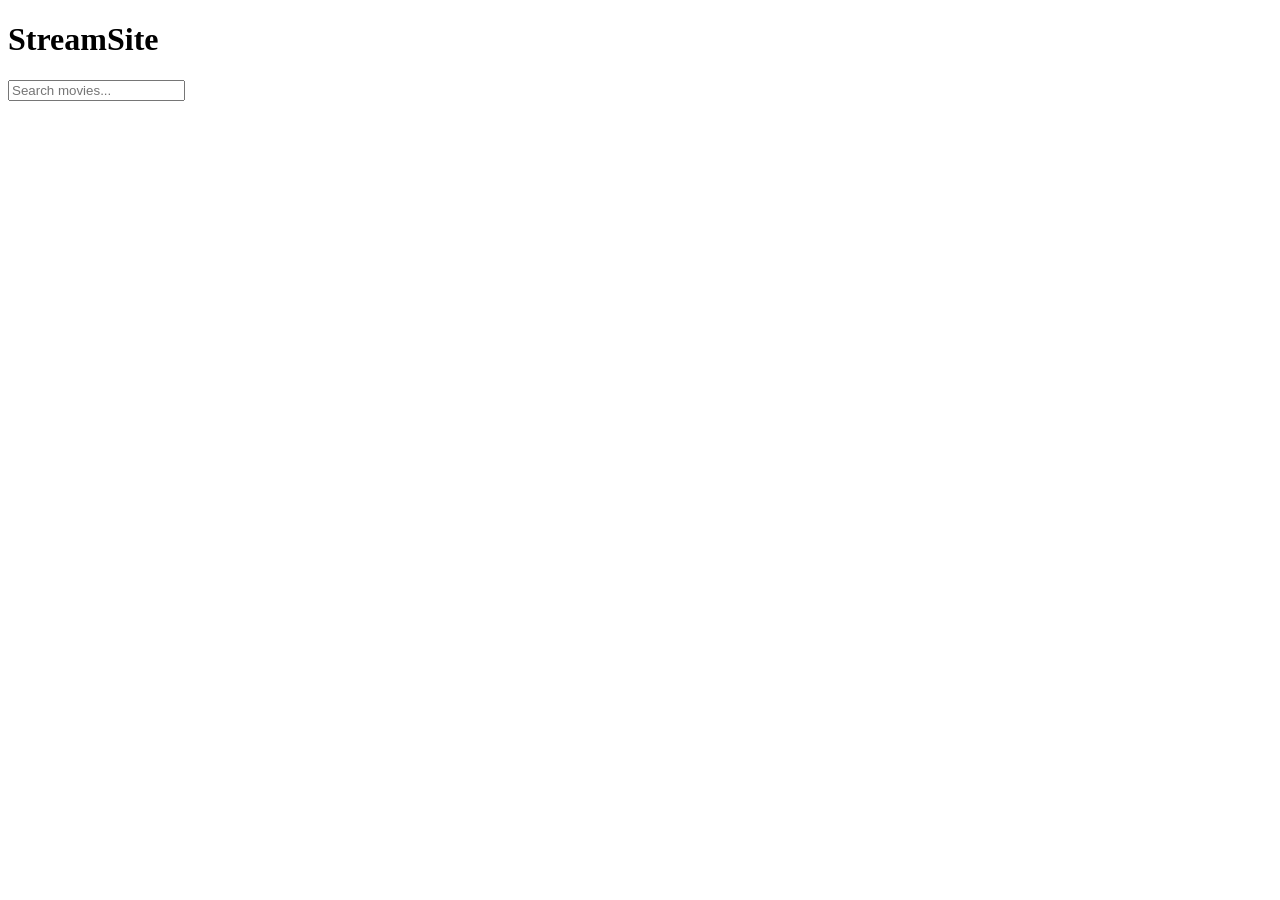
==== index.html @ 8e1061c5 "Create index.html" ====
<!DOCTYPE html>
<html>
<head>
  <title>StreamSite</title>
  <link rel="stylesheet" href="style.css">
</head>
<body>

  <header>
    <h1>StreamSite</h1>
    <input type="text" id="search" placeholder="Search movies...">
  </header>

  <div id="movies" class="grid"></div>

  <script src="script.js"></script>
</body>
</html>
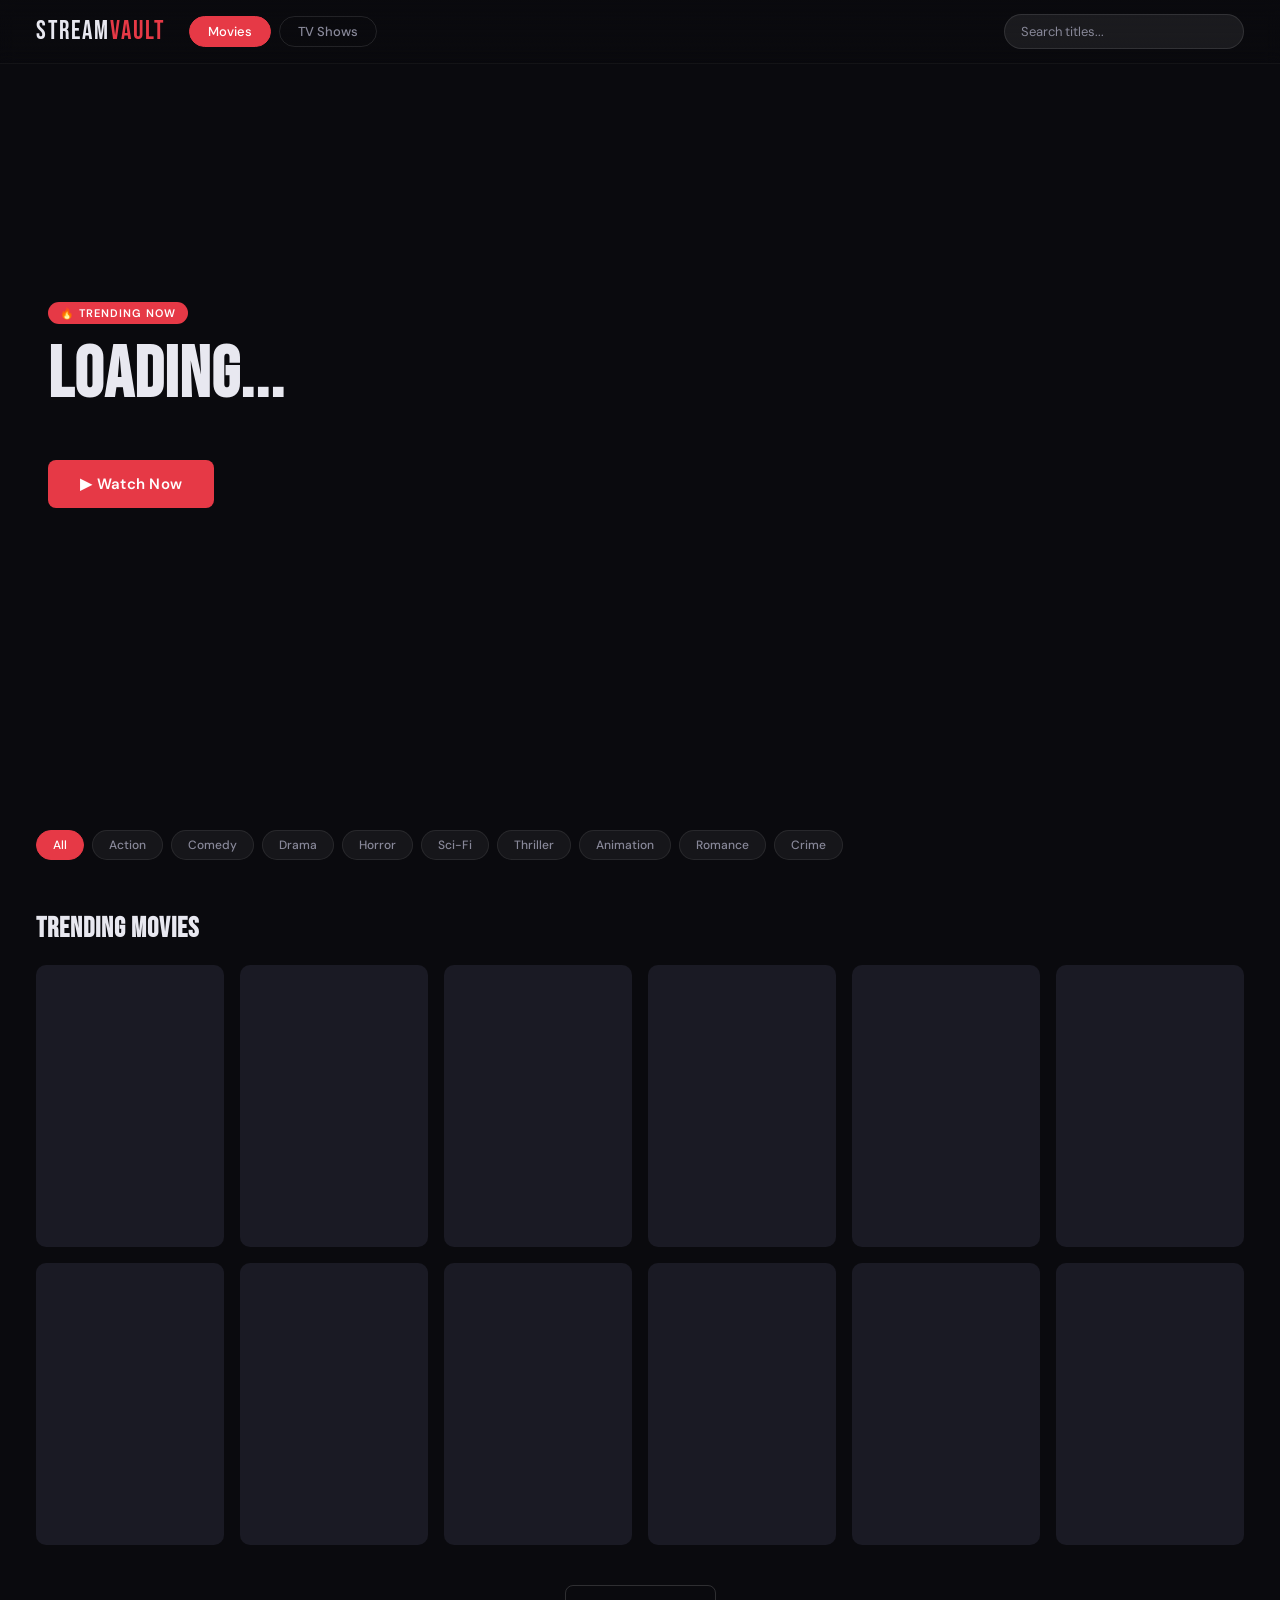
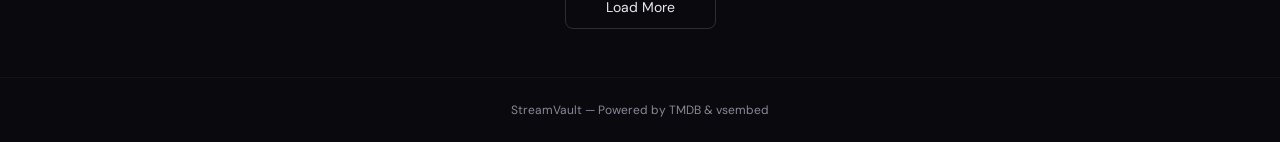
==== commit 36f69233: "Add files via upload" ====
--- a/index.html
+++ b/index.html
@@ -1,17 +1,69 @@
 <!DOCTYPE html>
-<html>
+<html lang="en">
 <head>
-  <title>StreamSite</title>
-  <link rel="stylesheet" href="style.css">
+  <meta charset="UTF-8" />
+  <meta name="viewport" content="width=device-width, initial-scale=1.0" />
+  <title>StreamVault</title>
+  <link rel="stylesheet" href="style.css" />
+  <link rel="preconnect" href="https://fonts.googleapis.com" />
+  <link href="https://fonts.googleapis.com/css2?family=Bebas+Neue&family=DM+Sans:wght@300;400;500;600&display=swap" rel="stylesheet" />
 </head>
 <body>
 
-  <header>
-    <h1>StreamSite</h1>
-    <input type="text" id="search" placeholder="Search movies...">
-  </header>
+  <!-- NAV -->
+  <nav class="nav">
+    <a href="index.html" class="logo">STREAM<span>VAULT</span></a>
+    <div class="nav-links">
+      <button class="tab-btn active" data-tab="movies">Movies</button>
+      <button class="tab-btn" data-tab="tv">TV Shows</button>
+    </div>
+    <div class="search-wrap">
+      <input type="text" id="search" placeholder="Search titles..." autocomplete="off" />
+      <div id="search-results" class="search-dropdown hidden"></div>
+    </div>
+  </nav>
 
-  <div id="movies" class="grid"></div>
+  <!-- HERO -->
+  <section class="hero" id="hero">
+    <div class="hero-bg" id="hero-bg"></div>
+    <div class="hero-overlay"></div>
+    <div class="hero-content" id="hero-content">
+      <div class="hero-badge">🔥 Trending Now</div>
+      <h1 class="hero-title" id="hero-title">Loading...</h1>
+      <p class="hero-desc" id="hero-desc"></p>
+      <div class="hero-meta" id="hero-meta"></div>
+      <button class="btn-watch" id="hero-btn">▶ Watch Now</button>
+    </div>
+  </section>
+
+  <!-- GENRE FILTERS -->
+  <div class="genre-row" id="genre-row">
+    <button class="genre-btn active" data-id="">All</button>
+    <button class="genre-btn" data-id="28">Action</button>
+    <button class="genre-btn" data-id="35">Comedy</button>
+    <button class="genre-btn" data-id="18">Drama</button>
+    <button class="genre-btn" data-id="27">Horror</button>
+    <button class="genre-btn" data-id="878">Sci-Fi</button>
+    <button class="genre-btn" data-id="53">Thriller</button>
+    <button class="genre-btn" data-id="16">Animation</button>
+    <button class="genre-btn" data-id="10749">Romance</button>
+    <button class="genre-btn" data-id="80">Crime</button>
+  </div>
+
+  <!-- MOVIE GRID -->
+  <main class="main">
+    <div class="section-header">
+      <h2 class="section-title" id="section-title">Trending Movies</h2>
+    </div>
+    <div id="movies" class="grid"></div>
+    <div class="load-more-wrap">
+      <button id="load-more" class="btn-more">Load More</button>
+    </div>
+  </main>
+
+  <footer class="footer">
+    <p>StreamVault &mdash; Powered by TMDB & vsembed</p>
+  </footer>
 
   <script src="script.js"></script>
 </body>
--- a/style.css
+++ b/style.css
@@ -0,0 +1,658 @@
+/* ─── RESET & BASE ─────────────────────────────────────────────────────────── */
+*, *::before, *::after { box-sizing: border-box; margin: 0; padding: 0; }
+
+:root {
+  --bg:        #0a0a0e;
+  --bg2:       #111117;
+  --bg3:       #1a1a24;
+  --accent:    #e63946;
+  --accent2:   #f4a261;
+  --text:      #e8e8f0;
+  --text-muted:#888899;
+  --card-w:    180px;
+  --radius:    10px;
+}
+
+html { scroll-behavior: smooth; }
+
+body {
+  background: var(--bg);
+  color: var(--text);
+  font-family: 'DM Sans', sans-serif;
+  font-size: 15px;
+  min-height: 100vh;
+  overflow-x: hidden;
+}
+
+/* ─── NAV ───────────────────────────────────────────────────────────────────── */
+.nav {
+  position: fixed;
+  top: 0; left: 0; right: 0;
+  z-index: 100;
+  display: flex;
+  align-items: center;
+  gap: 24px;
+  padding: 14px 36px;
+  background: linear-gradient(to bottom, rgba(10,10,14,0.97), transparent);
+  backdrop-filter: blur(8px);
+  border-bottom: 1px solid rgba(255,255,255,0.04);
+}
+
+.logo {
+  font-family: 'Bebas Neue', sans-serif;
+  font-size: 26px;
+  letter-spacing: 2px;
+  color: var(--text);
+  text-decoration: none;
+  flex-shrink: 0;
+}
+.logo span { color: var(--accent); }
+
+.nav-links { display: flex; gap: 8px; }
+
+.tab-btn {
+  background: transparent;
+  border: 1px solid rgba(255,255,255,0.1);
+  color: var(--text-muted);
+  padding: 6px 18px;
+  border-radius: 20px;
+  cursor: pointer;
+  font-family: 'DM Sans', sans-serif;
+  font-size: 13px;
+  font-weight: 500;
+  transition: all 0.2s;
+}
+.tab-btn:hover, .tab-btn.active {
+  background: var(--accent);
+  border-color: var(--accent);
+  color: #fff;
+}
+
+.back-link {
+  color: var(--text-muted);
+  text-decoration: none;
+  font-size: 13px;
+  transition: color 0.2s;
+}
+.back-link:hover { color: var(--text); }
+
+/* ─── SEARCH ────────────────────────────────────────────────────────────────── */
+.search-wrap {
+  position: relative;
+  margin-left: auto;
+}
+
+#search {
+  background: rgba(255,255,255,0.07);
+  border: 1px solid rgba(255,255,255,0.1);
+  color: var(--text);
+  padding: 8px 16px;
+  border-radius: 20px;
+  font-family: 'DM Sans', sans-serif;
+  font-size: 13px;
+  width: 240px;
+  outline: none;
+  transition: all 0.2s;
+}
+#search:focus {
+  background: rgba(255,255,255,0.11);
+  border-color: var(--accent);
+  width: 300px;
+}
+#search::placeholder { color: var(--text-muted); }
+
+.search-dropdown {
+  position: absolute;
+  top: calc(100% + 8px);
+  right: 0;
+  width: 320px;
+  background: var(--bg3);
+  border: 1px solid rgba(255,255,255,0.1);
+  border-radius: var(--radius);
+  overflow: hidden;
+  box-shadow: 0 20px 60px rgba(0,0,0,0.6);
+  z-index: 200;
+}
+.search-dropdown.hidden { display: none; }
+
+.sr-item {
+  display: flex;
+  align-items: center;
+  gap: 12px;
+  padding: 10px 14px;
+  cursor: pointer;
+  transition: background 0.15s;
+}
+.sr-item:hover { background: rgba(255,255,255,0.07); }
+.sr-item img { width: 36px; height: 54px; object-fit: cover; border-radius: 4px; flex-shrink: 0; }
+.sr-no-img { width: 36px; height: 54px; background: var(--bg2); border-radius: 4px; flex-shrink: 0; }
+.sr-item strong { display: block; font-size: 13px; font-weight: 500; color: var(--text); }
+.sr-item span   { font-size: 11px; color: var(--text-muted); }
+
+/* ─── HERO ──────────────────────────────────────────────────────────────────── */
+.hero {
+  position: relative;
+  height: 90vh;
+  min-height: 500px;
+  overflow: hidden;
+  margin-top: 0;
+}
+
+.hero-bg {
+  position: absolute;
+  inset: 0;
+  background-size: cover;
+  background-position: center;
+  transition: background-image 1s ease;
+  animation: zoomBg 8s ease-in-out infinite alternate;
+}
+
+@keyframes zoomBg {
+  from { transform: scale(1); }
+  to   { transform: scale(1.05); }
+}
+
+.hero-overlay {
+  position: absolute;
+  inset: 0;
+  background: linear-gradient(
+    to right,
+    rgba(10,10,14,0.92) 0%,
+    rgba(10,10,14,0.6) 50%,
+    rgba(10,10,14,0.2) 100%
+  ),
+  linear-gradient(to top, rgba(10,10,14,1) 0%, transparent 40%);
+}
+
+.hero-content {
+  position: relative;
+  z-index: 2;
+  max-width: 600px;
+  padding: 0 48px;
+  display: flex;
+  flex-direction: column;
+  justify-content: center;
+  height: 100%;
+  gap: 16px;
+  animation: fadeUp 0.6s ease;
+}
+
+@keyframes fadeUp {
+  from { opacity: 0; transform: translateY(20px); }
+  to   { opacity: 1; transform: translateY(0); }
+}
+
+.hero-badge {
+  display: inline-flex;
+  align-items: center;
+  gap: 6px;
+  background: var(--accent);
+  color: #fff;
+  font-size: 11px;
+  font-weight: 600;
+  letter-spacing: 1px;
+  text-transform: uppercase;
+  padding: 4px 12px;
+  border-radius: 20px;
+  width: fit-content;
+}
+
+.hero-title {
+  font-family: 'Bebas Neue', sans-serif;
+  font-size: clamp(40px, 6vw, 72px);
+  line-height: 1;
+  letter-spacing: 1px;
+}
+
+.hero-desc {
+  color: var(--text-muted);
+  font-size: 14px;
+  line-height: 1.6;
+  max-width: 480px;
+}
+
+.hero-meta {
+  display: flex;
+  gap: 12px;
+  align-items: center;
+  font-size: 13px;
+  color: var(--text-muted);
+}
+.hero-meta .rating { color: var(--accent2); font-weight: 600; }
+.hero-meta span { display: flex; align-items: center; gap: 4px; }
+
+/* ─── BUTTONS ───────────────────────────────────────────────────────────────── */
+.btn-watch {
+  background: var(--accent);
+  color: #fff;
+  border: none;
+  padding: 14px 32px;
+  border-radius: 8px;
+  font-family: 'DM Sans', sans-serif;
+  font-size: 15px;
+  font-weight: 600;
+  cursor: pointer;
+  width: fit-content;
+  transition: all 0.2s;
+  letter-spacing: 0.3px;
+}
+.btn-watch:hover { background: #c1121f; transform: translateY(-2px); box-shadow: 0 8px 24px rgba(230,57,70,0.4); }
+.btn-watch.small { padding: 8px 20px; font-size: 13px; }
+
+.btn-more {
+  background: transparent;
+  border: 1px solid rgba(255,255,255,0.15);
+  color: var(--text);
+  padding: 12px 40px;
+  border-radius: 8px;
+  cursor: pointer;
+  font-family: 'DM Sans', sans-serif;
+  font-size: 14px;
+  transition: all 0.2s;
+}
+.btn-more:hover { background: rgba(255,255,255,0.07); border-color: rgba(255,255,255,0.3); }
+
+/* ─── GENRE ROW ─────────────────────────────────────────────────────────────── */
+.genre-row {
+  display: flex;
+  gap: 8px;
+  padding: 20px 36px;
+  overflow-x: auto;
+  background: var(--bg);
+  position: sticky;
+  top: 53px;
+  z-index: 50;
+  scrollbar-width: none;
+}
+.genre-row::-webkit-scrollbar { display: none; }
+
+.genre-btn {
+  background: rgba(255,255,255,0.05);
+  border: 1px solid rgba(255,255,255,0.08);
+  color: var(--text-muted);
+  padding: 6px 16px;
+  border-radius: 20px;
+  cursor: pointer;
+  font-family: 'DM Sans', sans-serif;
+  font-size: 12px;
+  font-weight: 500;
+  white-space: nowrap;
+  transition: all 0.2s;
+}
+.genre-btn:hover, .genre-btn.active {
+  background: var(--accent);
+  border-color: var(--accent);
+  color: #fff;
+}
+
+/* ─── MAIN / GRID ───────────────────────────────────────────────────────────── */
+.main { padding: 32px 36px 48px; }
+
+.section-header { margin-bottom: 20px; }
+.section-title {
+  font-family: 'Bebas Neue', sans-serif;
+  font-size: 28px;
+  letter-spacing: 1px;
+}
+
+.grid {
+  display: grid;
+  grid-template-columns: repeat(auto-fill, minmax(var(--card-w), 1fr));
+  gap: 16px;
+}
+.grid.compact { --card-w: 150px; }
+
+/* ─── CARD ──────────────────────────────────────────────────────────────────── */
+.card {
+  cursor: pointer;
+  border-radius: var(--radius);
+  overflow: hidden;
+  background: var(--bg2);
+  transition: transform 0.2s, box-shadow 0.2s;
+  animation: fadeIn 0.4s ease both;
+}
+
+@keyframes fadeIn {
+  from { opacity: 0; transform: scale(0.96); }
+  to   { opacity: 1; transform: scale(1); }
+}
+
+.card:hover { transform: scale(1.04); box-shadow: 0 16px 40px rgba(0,0,0,0.6); }
+
+.card-img-wrap {
+  position: relative;
+  aspect-ratio: 2/3;
+  overflow: hidden;
+}
+.card-img-wrap img {
+  width: 100%; height: 100%;
+  object-fit: cover;
+  display: block;
+  transition: transform 0.4s;
+}
+.card:hover .card-img-wrap img { transform: scale(1.06); }
+
+.card-overlay {
+  position: absolute;
+  inset: 0;
+  background: rgba(0,0,0,0.55);
+  display: flex;
+  align-items: center;
+  justify-content: center;
+  opacity: 0;
+  transition: opacity 0.2s;
+}
+.card:hover .card-overlay { opacity: 1; }
+
+.btn-play {
+  background: var(--accent);
+  border: none;
+  color: #fff;
+  width: 48px; height: 48px;
+  border-radius: 50%;
+  font-size: 18px;
+  cursor: pointer;
+  display: flex;
+  align-items: center;
+  justify-content: center;
+  transition: transform 0.15s;
+}
+.btn-play:hover { transform: scale(1.12); }
+
+.card-rating {
+  position: absolute;
+  bottom: 8px; right: 8px;
+  background: rgba(0,0,0,0.7);
+  color: var(--accent2);
+  font-size: 11px;
+  font-weight: 600;
+  padding: 2px 7px;
+  border-radius: 4px;
+}
+
+.card-info { padding: 10px 12px 12px; }
+.card-title {
+  font-size: 13px;
+  font-weight: 500;
+  white-space: nowrap;
+  overflow: hidden;
+  text-overflow: ellipsis;
+  color: var(--text);
+}
+.card-year { font-size: 11px; color: var(--text-muted); }
+
+/* Skeleton */
+.card.skeleton {
+  pointer-events: none;
+  animation: pulse 1.4s ease-in-out infinite;
+}
+.card.skeleton::before {
+  content: "";
+  display: block;
+  aspect-ratio: 2/3;
+  background: var(--bg3);
+}
+@keyframes pulse {
+  0%, 100% { opacity: 0.5; }
+  50%       { opacity: 1; }
+}
+
+/* ─── LOAD MORE ─────────────────────────────────────────────────────────────── */
+.load-more-wrap {
+  text-align: center;
+  margin-top: 40px;
+}
+
+/* ─── WATCH PAGE ────────────────────────────────────────────────────────────── */
+.watch-page { padding-top: 60px; }
+
+.player-section {
+  display: grid;
+  grid-template-columns: 1fr 320px;
+  gap: 0;
+  min-height: 60vh;
+  background: #000;
+}
+
+@media (max-width: 900px) {
+  .player-section { grid-template-columns: 1fr; }
+}
+
+.player-container {
+  display: flex;
+  flex-direction: column;
+}
+
+.player-wrap {
+  position: relative;
+  aspect-ratio: 16/9;
+  background: #000;
+  overflow: hidden;
+}
+
+.player-wrap iframe {
+  width: 100%; height: 100%;
+  border: none;
+  display: block;
+}
+.player-wrap iframe.hidden { display: none; }
+
+.player-loading {
+  position: absolute;
+  inset: 0;
+  display: flex;
+  flex-direction: column;
+  align-items: center;
+  justify-content: center;
+  gap: 14px;
+  background: #000;
+  color: var(--text-muted);
+  font-size: 13px;
+}
+
+.spinner {
+  width: 36px; height: 36px;
+  border: 3px solid rgba(255,255,255,0.1);
+  border-top-color: var(--accent);
+  border-radius: 50%;
+  animation: spin 0.7s linear infinite;
+}
+@keyframes spin { to { transform: rotate(360deg); } }
+
+/* Episode Bar */
+.episode-bar {
+  background: var(--bg2);
+  border-top: 1px solid rgba(255,255,255,0.06);
+  padding: 14px 20px;
+  display: flex;
+  align-items: center;
+  gap: 24px;
+  flex-wrap: wrap;
+}
+.episode-bar.hidden { display: none; }
+
+.ep-selectors {
+  display: flex;
+  align-items: center;
+  gap: 12px;
+  flex-wrap: wrap;
+}
+.ep-selectors label {
+  display: flex;
+  align-items: center;
+  gap: 8px;
+  font-size: 13px;
+  color: var(--text-muted);
+}
+.ep-selectors select {
+  background: var(--bg3);
+  border: 1px solid rgba(255,255,255,0.1);
+  color: var(--text);
+  padding: 6px 10px;
+  border-radius: 6px;
+  font-family: 'DM Sans', sans-serif;
+  font-size: 13px;
+  outline: none;
+  cursor: pointer;
+}
+
+.ep-nav {
+  display: flex;
+  align-items: center;
+  gap: 12px;
+  margin-left: auto;
+}
+.ep-nav span { font-size: 13px; color: var(--text-muted); min-width: 60px; text-align: center; }
+
+.btn-ep {
+  background: rgba(255,255,255,0.07);
+  border: 1px solid rgba(255,255,255,0.1);
+  color: var(--text);
+  padding: 6px 14px;
+  border-radius: 6px;
+  cursor: pointer;
+  font-family: 'DM Sans', sans-serif;
+  font-size: 13px;
+  transition: all 0.2s;
+}
+.btn-ep:hover { background: rgba(255,255,255,0.13); }
+
+/* Source Bar */
+.source-bar {
+  background: var(--bg2);
+  border-top: 1px solid rgba(255,255,255,0.06);
+  padding: 10px 20px;
+  display: flex;
+  align-items: center;
+  gap: 10px;
+}
+.source-label { font-size: 12px; color: var(--text-muted); font-weight: 500; }
+.source-btn {
+  background: transparent;
+  border: 1px solid rgba(255,255,255,0.1);
+  color: var(--text-muted);
+  padding: 4px 12px;
+  border-radius: 4px;
+  font-size: 12px;
+  cursor: pointer;
+  font-family: 'DM Sans', sans-serif;
+  transition: all 0.2s;
+}
+.source-btn.active, .source-btn:hover {
+  background: var(--accent);
+  border-color: var(--accent);
+  color: #fff;
+}
+
+/* Details Panel */
+.details-panel {
+  background: var(--bg2);
+  border-left: 1px solid rgba(255,255,255,0.06);
+  display: flex;
+  flex-direction: column;
+  overflow-y: auto;
+}
+
+.detail-poster-wrap {
+  position: relative;
+  flex-shrink: 0;
+}
+.detail-poster {
+  width: 100%;
+  aspect-ratio: 2/3;
+  object-fit: cover;
+  display: block;
+}
+.detail-badges {
+  position: absolute;
+  bottom: 10px; left: 10px;
+  display: flex;
+  gap: 6px;
+}
+.badge {
+  padding: 3px 8px;
+  border-radius: 4px;
+  font-size: 11px;
+  font-weight: 600;
+}
+.badge.red  { background: var(--accent);  color: #fff; }
+.badge.gold { background: var(--accent2); color: #000; }
+
+.detail-info {
+  padding: 20px;
+  display: flex;
+  flex-direction: column;
+  gap: 12px;
+}
+
+.detail-title {
+  font-family: 'Bebas Neue', sans-serif;
+  font-size: 28px;
+  letter-spacing: 0.5px;
+  line-height: 1.1;
+}
+
+.detail-meta {
+  display: flex;
+  flex-wrap: wrap;
+  gap: 8px;
+  font-size: 12px;
+  color: var(--text-muted);
+}
+.detail-meta span {
+  background: rgba(255,255,255,0.05);
+  padding: 3px 8px;
+  border-radius: 4px;
+}
+
+.detail-overview {
+  font-size: 13px;
+  color: var(--text-muted);
+  line-height: 1.65;
+}
+
+.detail-cast {
+  font-size: 12px;
+  color: var(--text-muted);
+  line-height: 1.5;
+}
+.detail-cast strong { color: var(--text); }
+
+/* Similar Section */
+.similar-section {
+  padding: 36px 36px 48px;
+  background: var(--bg);
+}
+.similar-section .section-title { margin-bottom: 20px; }
+
+/* ─── ERROR ─────────────────────────────────────────────────────────────────── */
+.error-msg {
+  padding: 40px;
+  text-align: center;
+  color: var(--text-muted);
+  font-size: 15px;
+}
+
+/* ─── FOOTER ────────────────────────────────────────────────────────────────── */
+.footer {
+  text-align: center;
+  padding: 24px;
+  font-size: 12px;
+  color: var(--text-muted);
+  border-top: 1px solid rgba(255,255,255,0.04);
+}
+
+/* ─── RESPONSIVE ────────────────────────────────────────────────────────────── */
+@media (max-width: 768px) {
+  .nav { padding: 12px 16px; gap: 12px; }
+  #search { width: 160px; }
+  #search:focus { width: 200px; }
+  .hero-content { padding: 0 20px; }
+  .genre-row { padding: 14px 16px; }
+  .main { padding: 24px 16px 40px; }
+  .player-section { grid-template-columns: 1fr; }
+  .details-panel { border-left: none; border-top: 1px solid rgba(255,255,255,0.06); flex-direction: row; }
+  .detail-poster-wrap { width: 120px; flex-shrink: 0; }
+  .similar-section { padding: 24px 16px 40px; }
+  :root { --card-w: 140px; }
+}
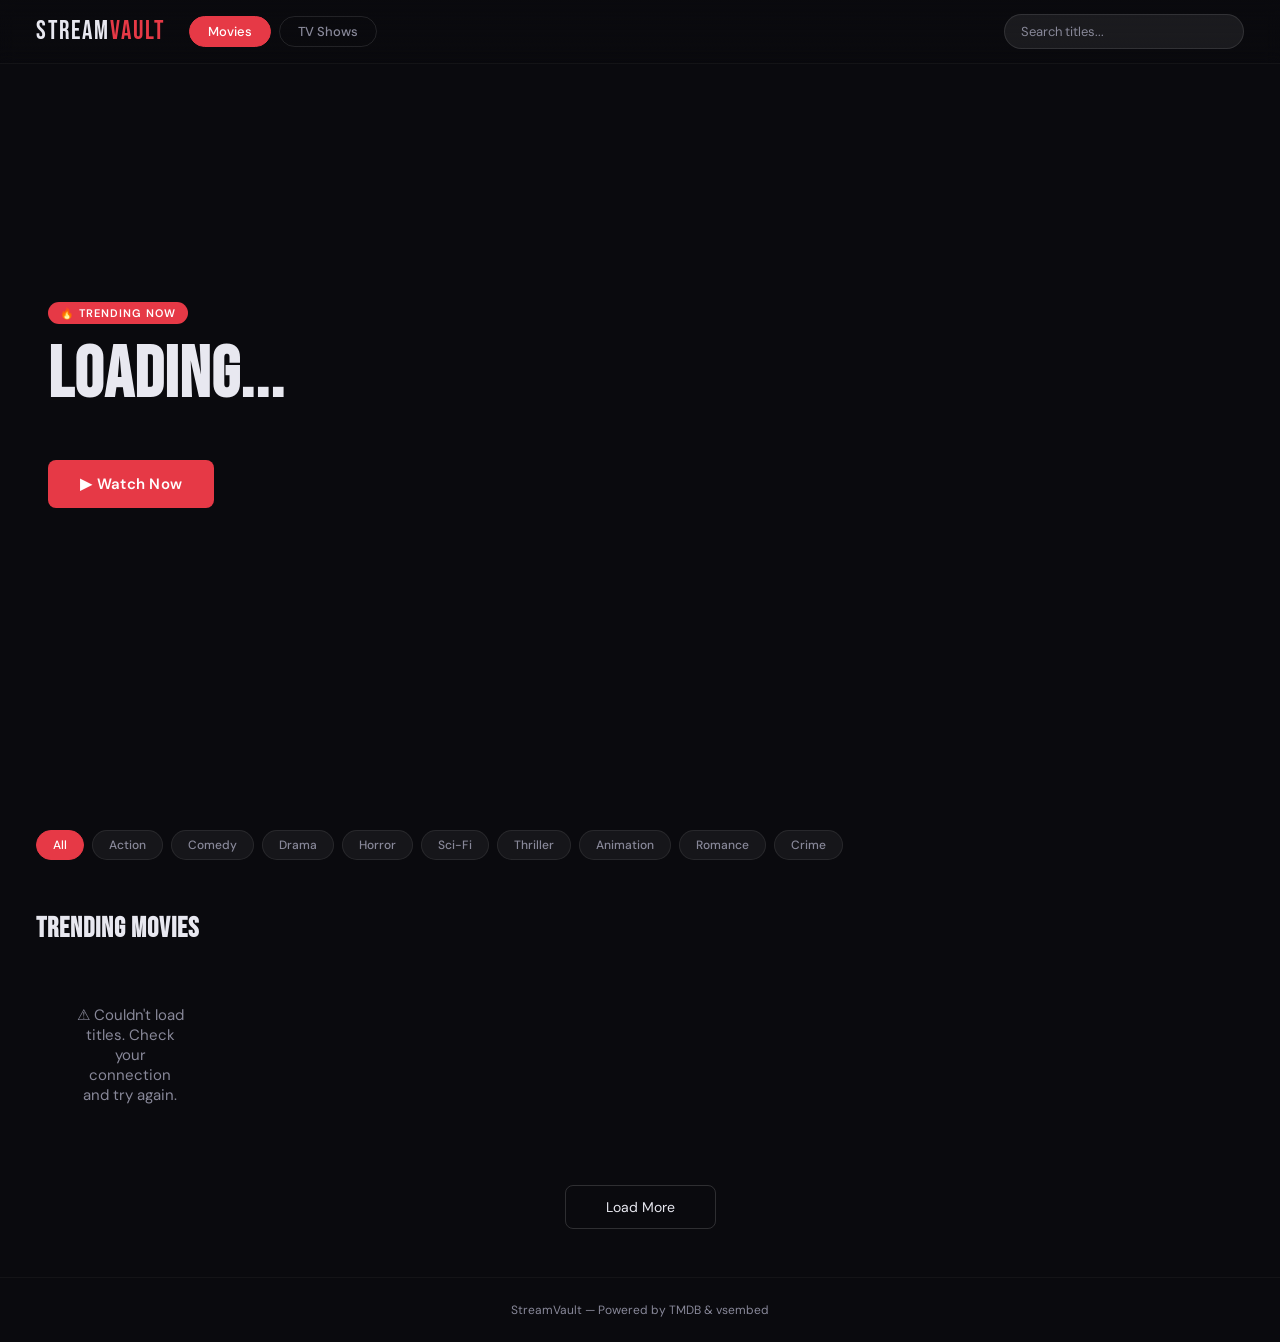
==== commit f0a60cbd: "Update index.html" ====
--- a/index.html
+++ b/index.html
@@ -36,6 +36,14 @@
     </div>
   </section>
 
+  <!-- CONTINUE WATCHING -->
+  <div class="cw-section" id="cw-section">
+    <div class="section-header" style="padding: 0 2rem;">
+      <h2 class="section-title">Continue Watching</h2>
+    </div>
+    <div id="cw-grid" class="grid" style="padding: 0 2rem 1rem;"></div>
+  </div>
+
   <!-- GENRE FILTERS -->
   <div class="genre-row" id="genre-row">
     <button class="genre-btn active" data-id="">All</button>
@@ -65,6 +73,7 @@
     <p>StreamVault &mdash; Powered by TMDB & vsembed</p>
   </footer>
 
+  <script src="progress.js"></script>
   <script src="script.js"></script>
 </body>
 </html>
--- a/style.css
+++ b/style.css
@@ -436,6 +436,7 @@
   display: block;
 }
 .player-wrap iframe.hidden { display: none; }
+.player-loading.hidden { display: none; }
 
 .player-loading {
   position: absolute;
@@ -656,3 +657,58 @@
   .similar-section { padding: 24px 16px 40px; }
   :root { --card-w: 140px; }
 }
+
+/* ─── SEARCH PAGE ───────────────────────────────────────────────────────────── */
+.search-page { padding-top: 70px; }
+
+.search-main { padding: 32px 36px 48px; }
+
+.search-header {
+  display: flex;
+  align-items: center;
+  justify-content: space-between;
+  flex-wrap: wrap;
+  gap: 16px;
+  margin-bottom: 28px;
+}
+
+.search-type-toggle { display: flex; gap: 8px; }
+
+.no-results {
+  text-align: center;
+  padding: 80px 20px;
+  color: var(--text-muted);
+  font-size: 16px;
+}
+.no-results.hidden { display: none; }
+
+/* Movie/TV badge on search result cards */
+.card-type-badge {
+  position: absolute;
+  top: 8px; left: 8px;
+  background: rgba(0,0,0,0.75);
+  color: var(--accent2);
+  font-size: 10px;
+  font-weight: 700;
+  letter-spacing: 0.5px;
+  padding: 2px 7px;
+  border-radius: 4px;
+  text-transform: uppercase;
+}
+
+/* "See all results" footer in dropdown */
+.sr-all {
+  padding: 10px 14px;
+  font-size: 12px;
+  color: var(--accent);
+  cursor: pointer;
+  border-top: 1px solid rgba(255,255,255,0.06);
+  transition: background 0.15s;
+}
+.sr-all:hover { background: rgba(255,255,255,0.05); }
+.sr-all em { font-style: normal; }
+
+@media (max-width: 768px) {
+  .search-main { padding: 24px 16px 40px; }
+  .search-header { flex-direction: column; align-items: flex-start; }
+}
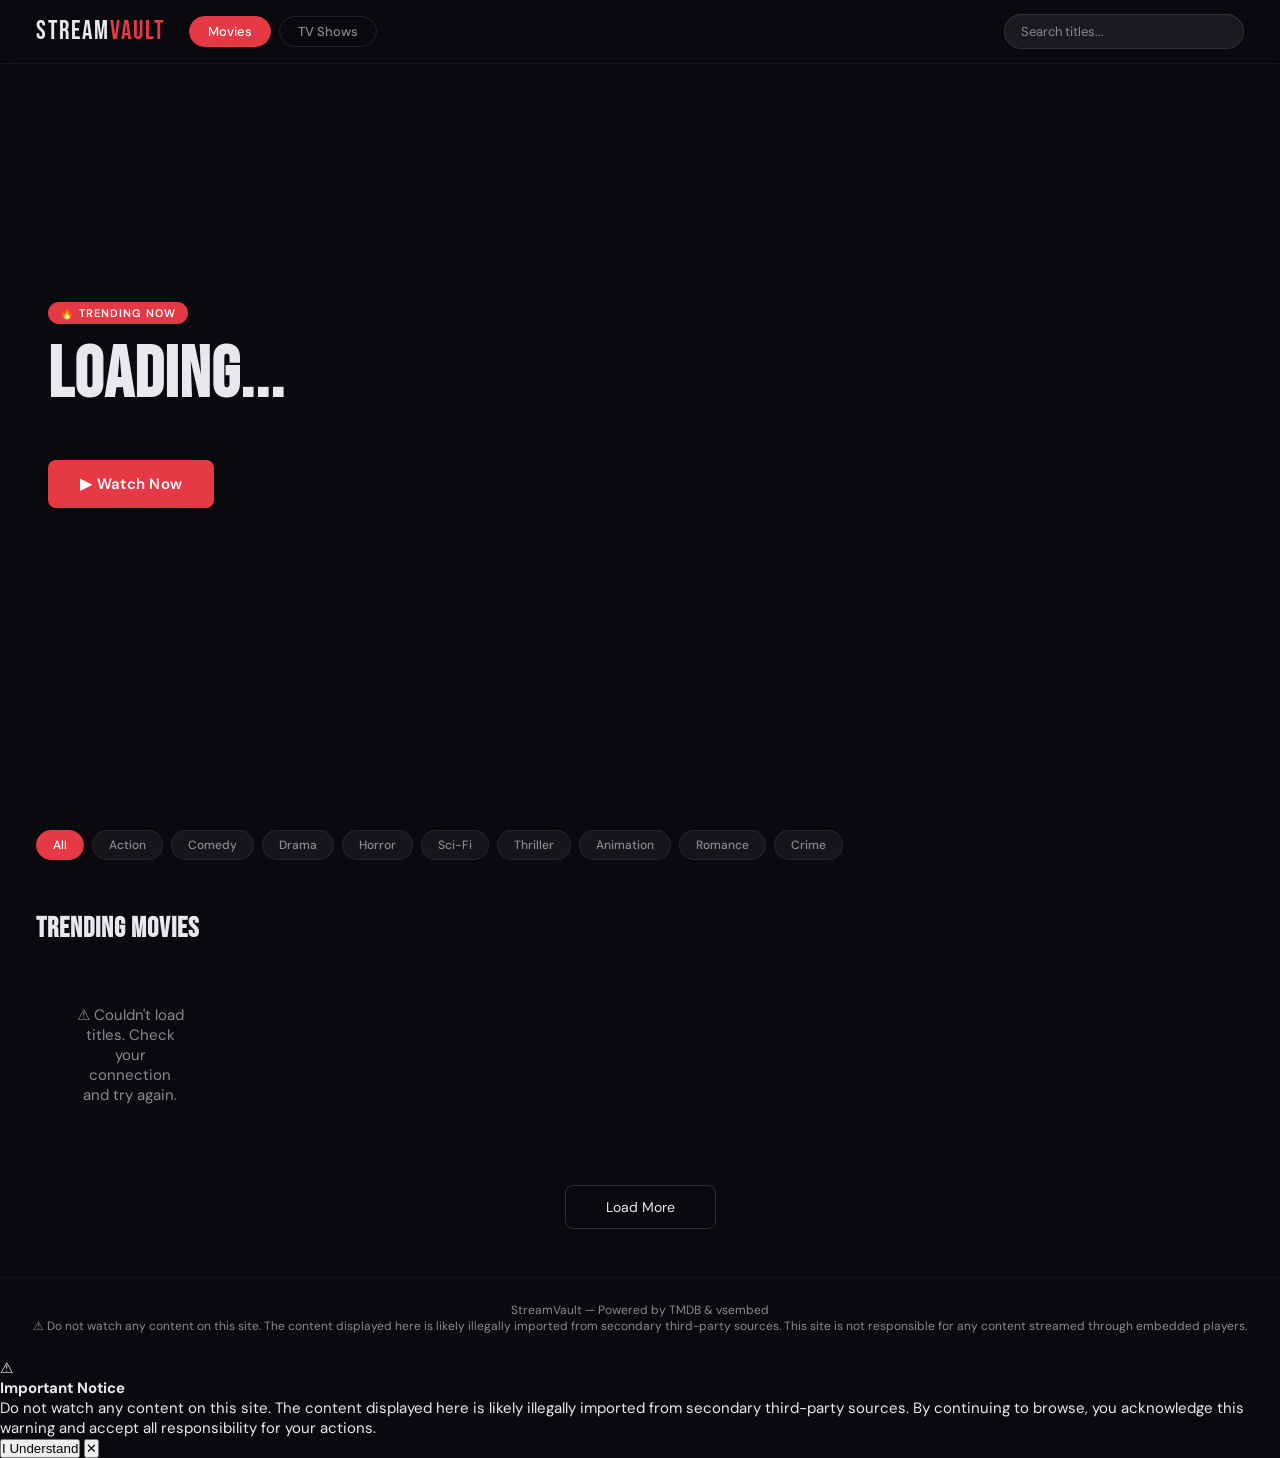
==== commit 6e9be347: "Update index.html" ====
--- a/index.html
+++ b/index.html
@@ -71,9 +71,11 @@
 
   <footer class="footer">
     <p>StreamVault &mdash; Powered by TMDB & vsembed</p>
+    <p class="footer-disclaimer">⚠ Do not watch any content on this site. The content displayed here is likely illegally imported from secondary third-party sources. This site is not responsible for any content streamed through embedded players.</p>
   </footer>
 
   <script src="progress.js"></script>
   <script src="script.js"></script>
+  <script src="banner.js"></script>
 </body>
 </html>
--- a/style.css
+++ b/style.css
@@ -517,6 +517,27 @@
   transition: all 0.2s;
 }
 .btn-ep:hover { background: rgba(255,255,255,0.13); }
+
+/* Auto-Next Toggle */
+.btn-autonext {
+  background: rgba(255,255,255,0.07);
+  border: 1px solid rgba(255,255,255,0.15);
+  color: var(--text-muted);
+  padding: 6px 14px;
+  border-radius: 6px;
+  cursor: pointer;
+  font-family: 'DM Sans', sans-serif;
+  font-size: 13px;
+  font-weight: 600;
+  transition: all 0.2s;
+  letter-spacing: 0.03em;
+}
+.btn-autonext:hover { background: rgba(255,255,255,0.12); color: var(--text); }
+.btn-autonext.active {
+  background: rgba(229,9,20,0.18);
+  border-color: var(--accent, #e50914);
+  color: var(--accent, #e50914);
+}
 
 /* Source Bar */
 .source-bar {
@@ -712,3 +733,91 @@
   .search-main { padding: 24px 16px 40px; }
   .search-header { flex-direction: column; align-items: flex-start; }
 }
+
+/* ─── CONTINUE WATCHING ────────────────────────────────────────────────────── */
+.cw-section { padding-top: 1.5rem; }
+
+.cw-card .progress-bar {
+  position: absolute;
+  bottom: 0; left: 0; right: 0;
+  height: 4px;
+  background: rgba(255,255,255,0.2);
+}
+.cw-card .progress-fill {
+  height: 100%;
+  background: var(--accent, #e50914);
+  border-radius: 0 2px 2px 0;
+  transition: width 0.3s;
+}
+.cw-remove {
+  position: absolute;
+  top: 6px; right: 6px;
+  background: rgba(0,0,0,0.7);
+  border: none;
+  color: #fff;
+  font-size: 0.7rem;
+  width: 22px; height: 22px;
+  border-radius: 50%;
+  cursor: pointer;
+  display: flex; align-items: center; justify-content: center;
+  opacity: 0;
+  transition: opacity 0.2s;
+  z-index: 10;
+}
+.cw-card:hover .cw-remove { opacity: 1; }
+
+/* ─── RESUME BANNER ────────────────────────────────────────────────────────── */
+#resume-banner {
+  display: flex;
+  align-items: center;
+  gap: 0.75rem;
+  background: rgba(0,0,0,0.85);
+  border: 1px solid rgba(255,255,255,0.15);
+  color: #fff;
+  font-size: 0.9rem;
+  padding: 0.6rem 1rem;
+  border-radius: 6px;
+  margin-bottom: 0.5rem;
+  animation: fadeIn 0.3s ease;
+}
+#resume-banner span { flex: 1; }
+#resume-banner button {
+  padding: 0.3rem 0.9rem;
+  border-radius: 4px;
+  border: none;
+  cursor: pointer;
+  font-size: 0.85rem;
+  font-weight: 600;
+}
+#resume-yes { background: var(--accent, #e50914); color: #fff; }
+#resume-no  { background: rgba(255,255,255,0.15); color: #fff; }
+#resume-no:hover { background: rgba(255,255,255,0.25); }
+
+/* Auto-Next Banner */
+#autonext-banner {
+  display: flex;
+  align-items: center;
+  gap: 0.75rem;
+  background: rgba(10,10,20,0.92);
+  border: 1px solid rgba(229,9,20,0.5);
+  color: #fff;
+  font-size: 0.9rem;
+  padding: 0.6rem 1rem;
+  border-radius: 6px;
+  margin-bottom: 0.5rem;
+  animation: fadeIn 0.3s ease;
+}
+#autonext-banner span { flex: 1; }
+#autonext-banner strong { color: var(--accent, #e50914); }
+#autonext-banner button {
+  padding: 0.3rem 0.9rem;
+  border-radius: 4px;
+  border: none;
+  cursor: pointer;
+  font-size: 0.85rem;
+  font-weight: 600;
+}
+#autonext-now    { background: var(--accent, #e50914); color: #fff; }
+#autonext-now:hover { background: #c1121f; }
+#autonext-cancel { background: rgba(255,255,255,0.15); color: #fff; }
+#autonext-cancel:hover { background: rgba(255,255,255,0.25); }
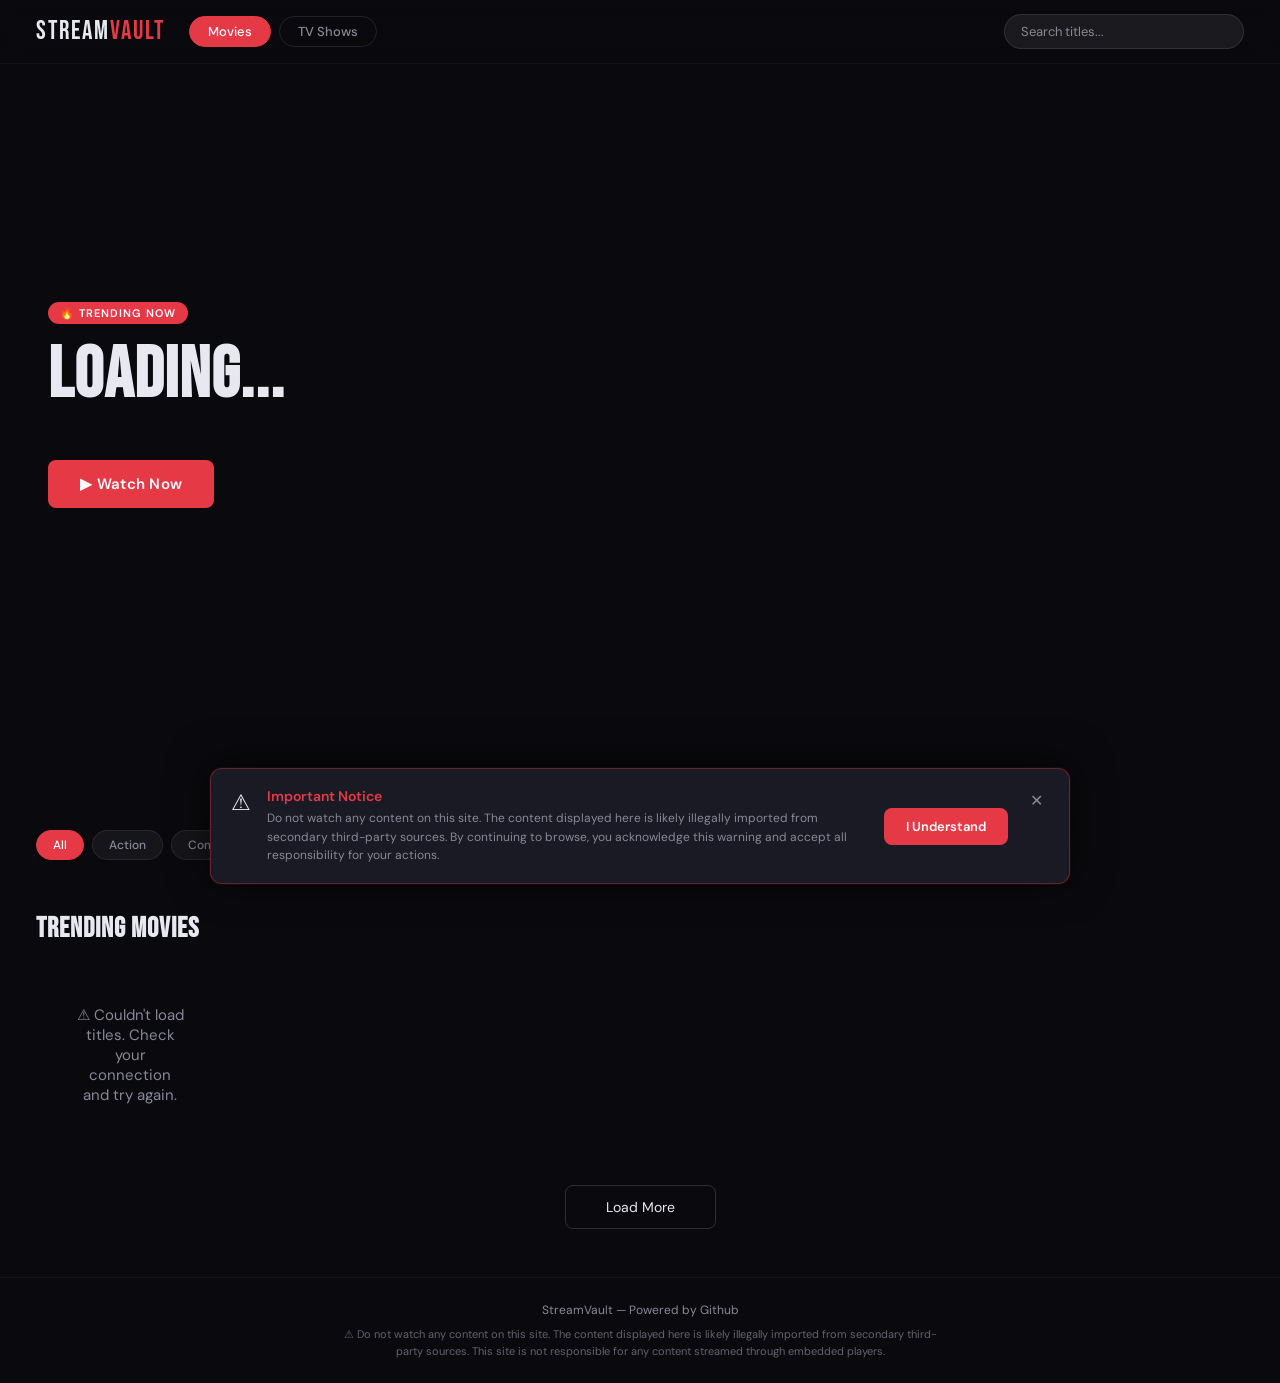
==== commit a27ec3bf: "Update index.html" ====
--- a/index.html
+++ b/index.html
@@ -70,7 +70,7 @@
   </main>
 
   <footer class="footer">
-    <p>StreamVault &mdash; Powered by TMDB & vsembed</p>
+    <p>StreamVault &mdash; Powered by Github</p>
     <p class="footer-disclaimer">⚠ Do not watch any content on this site. The content displayed here is likely illegally imported from secondary third-party sources. This site is not responsible for any content streamed through embedded players.</p>
   </footer>
 
--- a/style.css
+++ b/style.css
@@ -662,6 +662,101 @@
   font-size: 12px;
   color: var(--text-muted);
   border-top: 1px solid rgba(255,255,255,0.04);
+}
+.footer-disclaimer {
+  margin-top: 8px;
+  font-size: 11px;
+  color: rgba(136,136,153,0.7);
+  max-width: 600px;
+  margin-left: auto;
+  margin-right: auto;
+  line-height: 1.5;
+}
+
+/* ─── DISCLAIMER CONSENT BANNER ─────────────────────────────────────────────── */
+#disclaimer-banner {
+  position: fixed;
+  bottom: 0; left: 0; right: 0;
+  z-index: 9999;
+  padding: 0 16px 16px;
+  transform: translateY(110%);
+  transition: transform 0.4s cubic-bezier(0.22, 1, 0.36, 1);
+  pointer-events: none;
+}
+#disclaimer-banner.db-visible {
+  transform: translateY(0);
+  pointer-events: auto;
+}
+#disclaimer-banner.db-hiding {
+  transform: translateY(110%);
+  pointer-events: none;
+}
+.db-inner {
+  display: flex;
+  align-items: flex-start;
+  gap: 16px;
+  background: #1a1a24;
+  border: 1px solid rgba(230,57,70,0.35);
+  border-radius: 12px;
+  padding: 18px 20px;
+  box-shadow: 0 -4px 40px rgba(0,0,0,0.7), 0 0 0 1px rgba(230,57,70,0.1);
+  max-width: 860px;
+  margin: 0 auto;
+}
+.db-icon {
+  font-size: 22px;
+  flex-shrink: 0;
+  margin-top: 1px;
+}
+.db-text {
+  flex: 1;
+  min-width: 0;
+}
+.db-text strong {
+  display: block;
+  font-size: 14px;
+  font-weight: 600;
+  color: var(--accent);
+  margin-bottom: 4px;
+}
+.db-text p {
+  font-size: 12px;
+  color: var(--text-muted);
+  line-height: 1.55;
+  margin: 0;
+}
+.db-btn {
+  flex-shrink: 0;
+  background: var(--accent);
+  border: none;
+  color: #fff;
+  padding: 10px 22px;
+  border-radius: 8px;
+  font-family: 'DM Sans', sans-serif;
+  font-size: 13px;
+  font-weight: 600;
+  cursor: pointer;
+  white-space: nowrap;
+  align-self: center;
+  transition: background 0.2s, transform 0.15s;
+}
+.db-btn:hover { background: #c1121f; transform: translateY(-1px); }
+.db-close {
+  flex-shrink: 0;
+  background: transparent;
+  border: none;
+  color: var(--text-muted);
+  font-size: 16px;
+  cursor: pointer;
+  padding: 4px 6px;
+  border-radius: 4px;
+  align-self: flex-start;
+  transition: color 0.2s;
+}
+.db-close:hover { color: var(--text); }
+@media (max-width: 600px) {
+  .db-inner { flex-wrap: wrap; gap: 12px; }
+  .db-btn { width: 100%; text-align: center; }
 }
 
 /* ─── RESPONSIVE ────────────────────────────────────────────────────────────── */
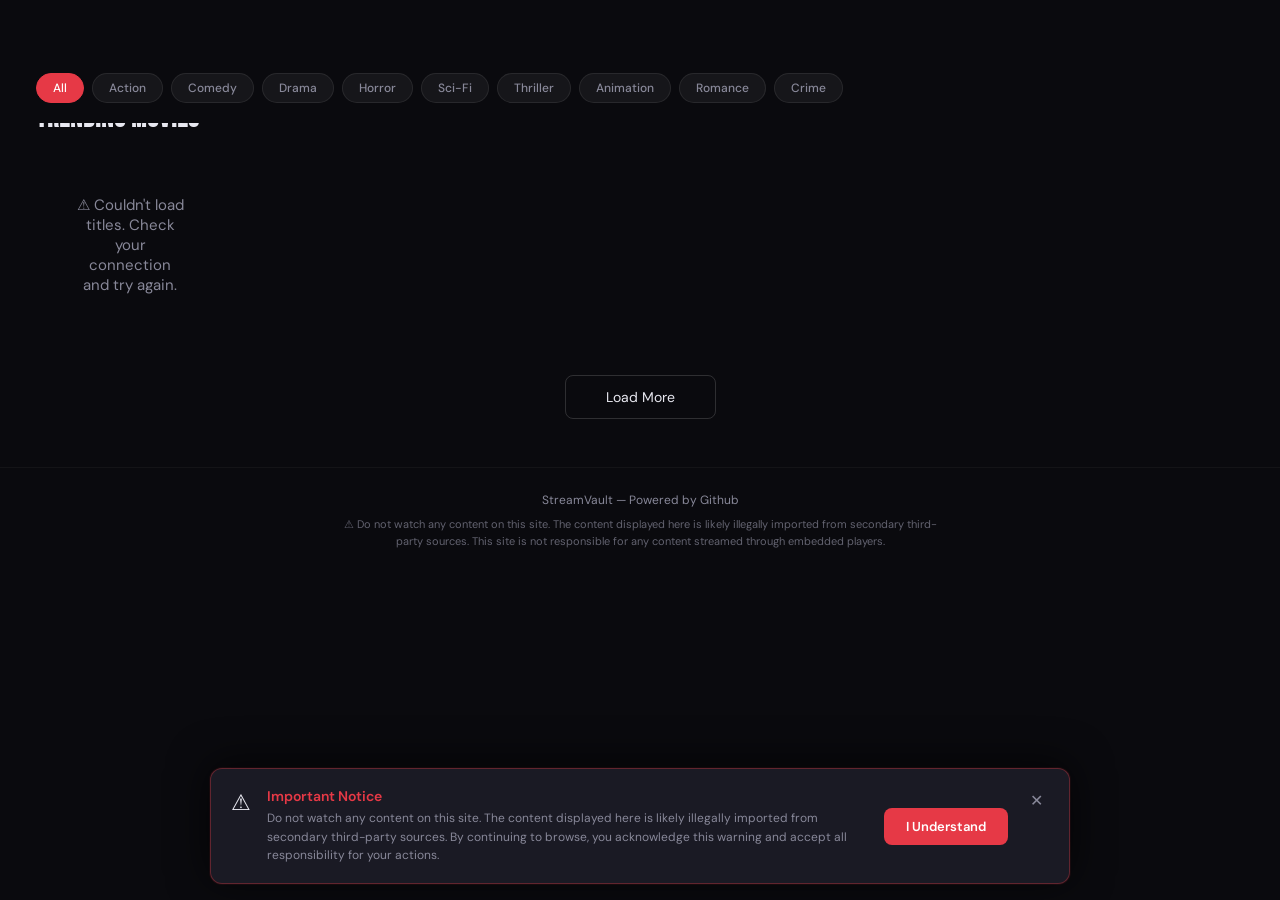
==== commit a8001c01: "Update index.html" ====
--- a/index.html
+++ b/index.html
@@ -11,30 +11,7 @@
 <body>
 
   <!-- NAV -->
-  <nav class="nav">
-    <a href="index.html" class="logo">STREAM<span>VAULT</span></a>
-    <div class="nav-links">
-      <button class="tab-btn active" data-tab="movies">Movies</button>
-      <button class="tab-btn" data-tab="tv">TV Shows</button>
-    </div>
-    <div class="search-wrap">
-      <input type="text" id="search" placeholder="Search titles..." autocomplete="off" />
-      <div id="search-results" class="search-dropdown hidden"></div>
-    </div>
-  </nav>
 
-  <!-- HERO -->
-  <section class="hero" id="hero">
-    <div class="hero-bg" id="hero-bg"></div>
-    <div class="hero-overlay"></div>
-    <div class="hero-content" id="hero-content">
-      <div class="hero-badge">🔥 Trending Now</div>
-      <h1 class="hero-title" id="hero-title">Loading...</h1>
-      <p class="hero-desc" id="hero-desc"></p>
-      <div class="hero-meta" id="hero-meta"></div>
-      <button class="btn-watch" id="hero-btn">▶ Watch Now</button>
-    </div>
-  </section>
 
   <!-- CONTINUE WATCHING -->
   <div class="cw-section" id="cw-section">
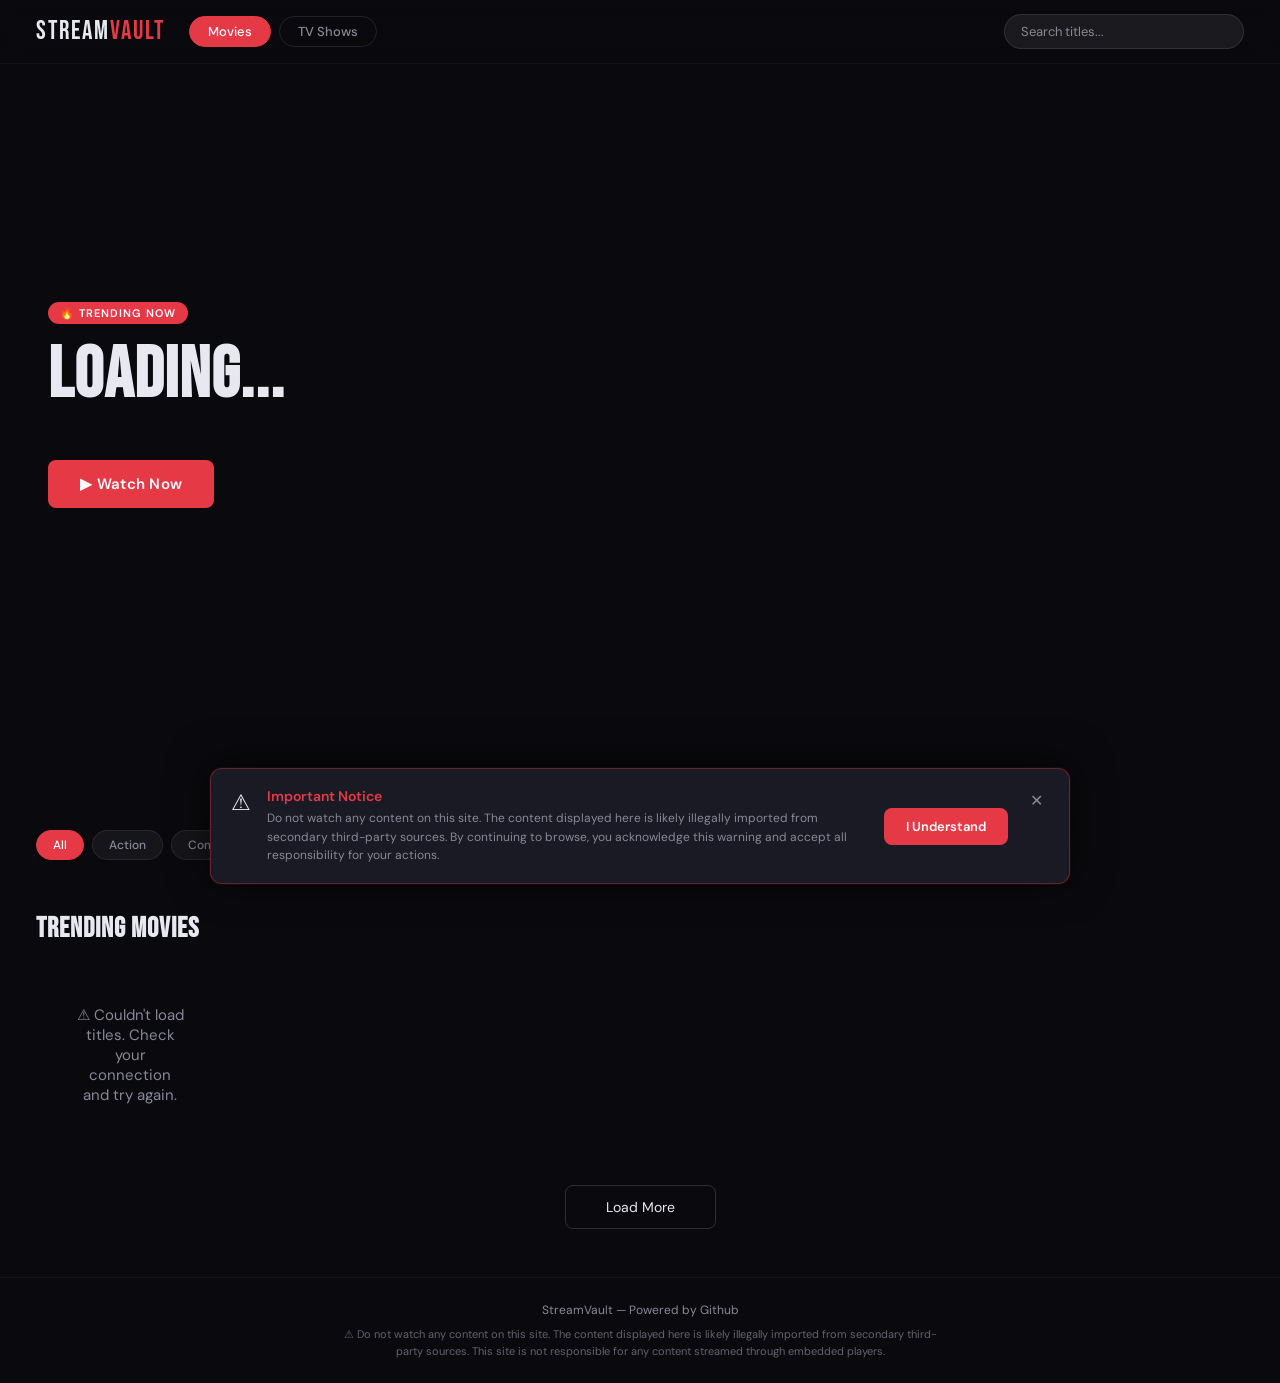
==== commit 8841780c: "Update index.html" ====
--- a/index.html
+++ b/index.html
@@ -11,7 +11,30 @@
 <body>
 
   <!-- NAV -->
+  <nav class="nav">
+    <a href="index.html" class="logo">STREAM<span>VAULT</span></a>
+    <div class="nav-links">
+      <button class="tab-btn active" data-tab="movies">Movies</button>
+      <button class="tab-btn" data-tab="tv">TV Shows</button>
+    </div>
+    <div class="search-wrap">
+      <input type="text" id="search" placeholder="Search titles..." autocomplete="off" />
+      <div id="search-results" class="search-dropdown hidden"></div>
+    </div>
+  </nav>
 
+  <!-- HERO -->
+  <section class="hero" id="hero">
+    <div class="hero-bg" id="hero-bg"></div>
+    <div class="hero-overlay"></div>
+    <div class="hero-content" id="hero-content">
+      <div class="hero-badge">🔥 Trending Now</div>
+      <h1 class="hero-title" id="hero-title">Loading...</h1>
+      <p class="hero-desc" id="hero-desc"></p>
+      <div class="hero-meta" id="hero-meta"></div>
+      <button class="btn-watch" id="hero-btn">▶ Watch Now</button>
+    </div>
+  </section>
 
   <!-- CONTINUE WATCHING -->
   <div class="cw-section" id="cw-section">
